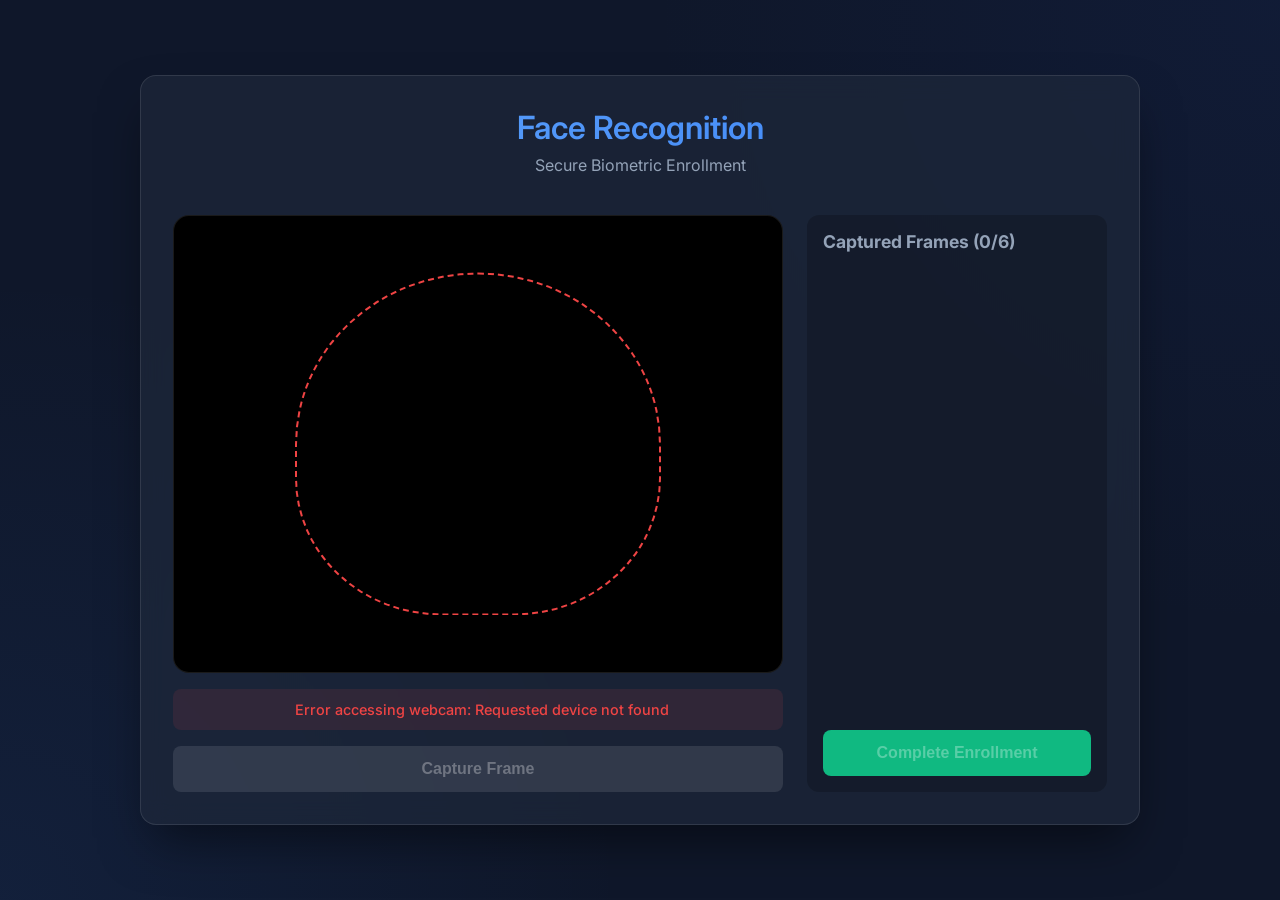
==== frontend/capture/index.html @ 4819c45b "chore: separate frontend for vercel and backend for railway" ====
<!DOCTYPE html>
<html lang="en">
<head>
  <meta charset="UTF-8" />
  <meta name="viewport" content="width=device-width, initial-scale=1.0" />
  <title>Face Capture – Enrollment</title>
  <link rel="stylesheet" href="style.css" />
  <link href="https://fonts.googleapis.com/css2?family=Inter:wght@300;400;600&display=swap" rel="stylesheet">
</head>
<body>
  <div class="container">
    <header>
      <h1>Face Recognition</h1>
      <p>Secure Biometric Enrollment</p>
    </header>
    
    <main class="capture-container">
      <div id="video-wrapper">
        <video id="webcam" autoplay playsinline></video>
        <div id="face-guide"></div>
      </div>
      
      <div id="feedback-panel" class="hidden">
        <span id="feedback-icon"></span>
        <span id="feedback-text">Position your face inside the frame</span>
      </div>

      <div class="controls">
        <button id="capture-btn" disabled>Capture Frame</button>
      </div>
    </main>

    <aside class="gallery-container">
      <h2>Captured Frames (<span id="frame-count">0</span>/6)</h2>
      <div id="gallery"></div>
      <button id="submit-btn" disabled>Complete Enrollment</button>
    </aside>
  </div>

  <script src="app.js"></script>
</body>
</html>
---- frontend/capture/style.css ----
:root {
  --bg-color: #0f172a;
  --surface-color: rgba(30, 41, 59, 0.7);
  --primary-color: #3b82f6;
  --success-color: #10b981;
  --error-color: #ef4444;
  --text-primary: #f8fafc;
  --text-secondary: #94a3b8;
  --border-radius: 16px;
  --transition: all 0.3s ease;
}

* {
  box-sizing: border-box;
  margin: 0;
  padding: 0;
}

body {
  font-family: 'Inter', sans-serif;
  background-color: var(--bg-color);
  color: var(--text-primary);
  display: flex;
  justify-content: center;
  align-items: center;
  min-height: 100vh;
  background-image: radial-gradient(circle at top right, #1e3a8a20 0%, transparent 40%),
                    radial-gradient(circle at bottom left, #3b82f615 0%, transparent 40%);
}

.container {
  display: grid;
  grid-template-columns: 1fr 300px;
  grid-gap: 24px;
  background: var(--surface-color);
  backdrop-filter: blur(12px);
  border: 1px solid rgba(255, 255, 255, 0.1);
  padding: 32px;
  border-radius: var(--border-radius);
  box-shadow: 0 25px 50px -12px rgba(0, 0, 0, 0.5);
  max-width: 1000px;
  width: 100%;
}

header {
  grid-column: 1 / -1;
  text-align: center;
  margin-bottom: 16px;
}

header h1 {
  font-size: 2rem;
  font-weight: 600;
  margin-bottom: 8px;
  background: linear-gradient(135deg, #60a5fa, #3b82f6);
  -webkit-background-clip: text;
  -webkit-text-fill-color: transparent;
}

header p {
  color: var(--text-secondary);
}

.capture-container {
  display: flex;
  flex-direction: column;
  gap: 16px;
}

#video-wrapper {
  position: relative;
  width: 100%;
  aspect-ratio: 4/3;
  border-radius: var(--border-radius);
  overflow: hidden;
  background: #000;
  box-shadow: inset 0 0 0 1px rgba(255, 255, 255, 0.1);
}

#webcam {
  width: 100%;
  height: 100%;
  object-fit: cover;
  transform: scaleX(-1); /* Mirror effect */
}

#face-guide {
  position: absolute;
  top: 50%;
  left: 50%;
  transform: translate(-50%, -50%);
  width: 60%;
  height: 75%;
  border: 2px dashed rgba(255, 255, 255, 0.5);
  border-radius: 50% 50% 40% 40%;
  pointer-events: none;
  transition: var(--transition);
}

#face-guide.good { border-color: var(--success-color); }
#face-guide.bad { border-color: var(--error-color); }

#feedback-panel {
  display: flex;
  align-items: center;
  justify-content: center;
  gap: 8px;
  padding: 12px;
  border-radius: 8px;
  font-size: 0.9rem;
  font-weight: 500;
  transition: var(--transition);
  background: rgba(255, 255, 255, 0.05);
}

#feedback-panel.success {
  background: rgba(16, 185, 129, 0.1);
  color: var(--success-color);
}

#feedback-panel.error {
  background: rgba(239, 68, 68, 0.1);
  color: var(--error-color);
}

button {
  background: var(--primary-color);
  color: white;
  border: none;
  padding: 14px 24px;
  border-radius: 8px;
  font-size: 1rem;
  font-weight: 600;
  cursor: pointer;
  transition: var(--transition);
  width: 100%;
}

button:hover:not(:disabled) {
  background: #2563eb;
  transform: translateY(-1px);
}

button:disabled {
  background: rgba(255, 255, 255, 0.1);
  color: rgba(255, 255, 255, 0.3);
  cursor: not-allowed;
}

.gallery-container {
  display: flex;
  flex-direction: column;
  background: rgba(0, 0, 0, 0.2);
  padding: 16px;
  border-radius: 12px;
}

.gallery-container h2 {
  font-size: 1.1rem;
  margin-bottom: 16px;
  color: var(--text-secondary);
}

#gallery {
  display: grid;
  grid-template-columns: repeat(2, 1fr);
  gap: 8px;
  margin-bottom: auto;
  align-content: start;
}

.gallery-item {
  position: relative;
  aspect-ratio: 1;
  border-radius: 8px;
  overflow: hidden;
  border: 1px solid rgba(255, 255, 255, 0.1);
}

.gallery-item img {
  width: 100%;
  height: 100%;
  object-fit: cover;
  transform: scaleX(-1);
}

.gallery-item .remove-btn {
  position: absolute;
  top: 4px;
  right: 4px;
  background: rgba(239, 68, 68, 0.9);
  color: white;
  border: none;
  border-radius: 50%;
  width: 24px;
  height: 24px;
  cursor: pointer;
  display: flex;
  align-items: center;
  justify-content: center;
  font-size: 14px;
  padding: 0;
}

.gallery-item .remove-btn:hover { background: #dc2626; transform: scale(1.1); }

#submit-btn {
  margin-top: 16px;
  background: var(--success-color);
}

#submit-btn:hover:not(:disabled) { background: #059669; }

@media (max-width: 768px) {
  .container { grid-template-columns: 1fr; }
  #gallery { grid-template-columns: repeat(5, 1fr); }
}
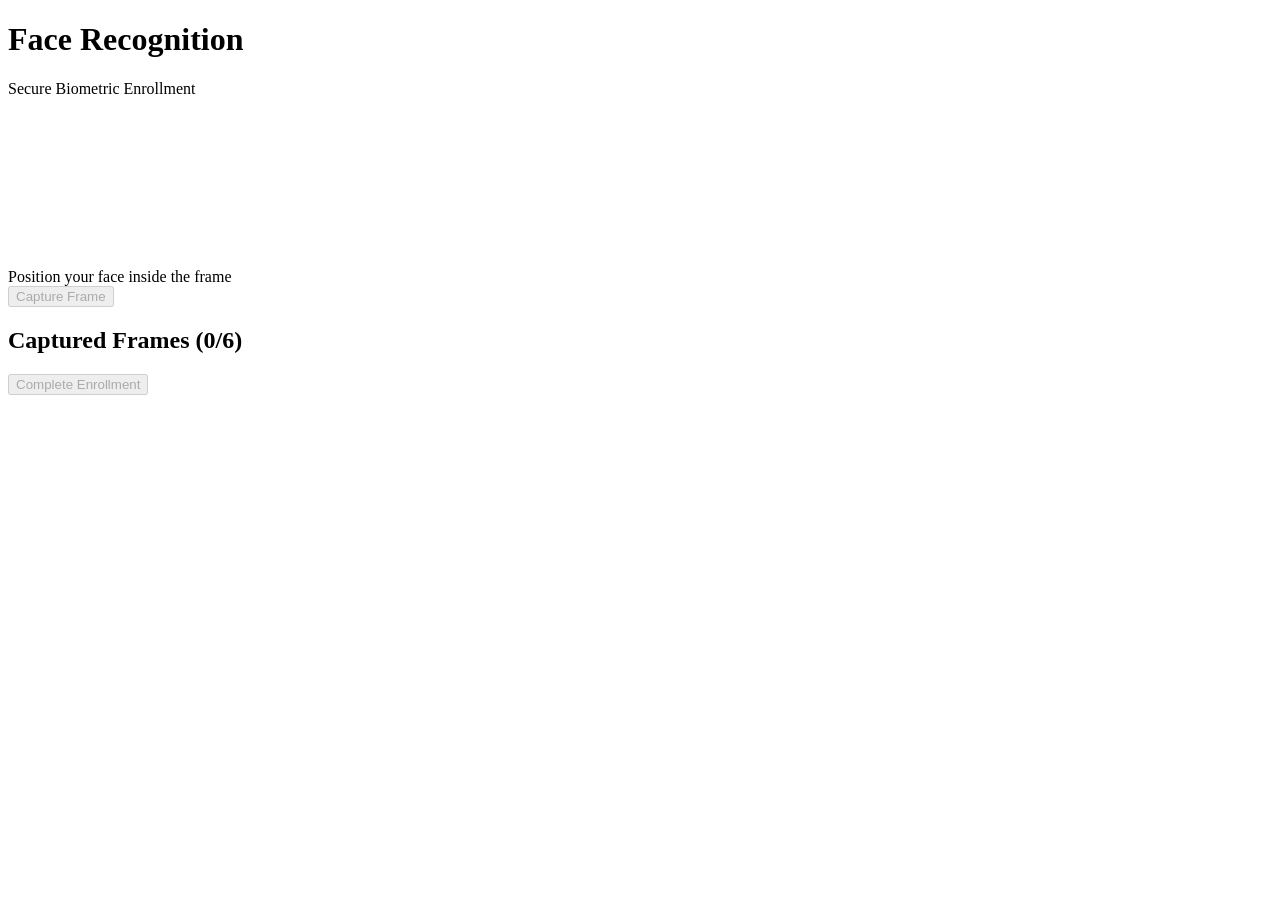
==== commit a22746d4: "fix(ui): use absolute paths for static assets in html" ====
--- a/frontend/capture/index.html
+++ b/frontend/capture/index.html
@@ -4,7 +4,7 @@
   <meta charset="UTF-8" />
   <meta name="viewport" content="width=device-width, initial-scale=1.0" />
   <title>Face Capture – Enrollment</title>
-  <link rel="stylesheet" href="style.css" />
+  <link rel="stylesheet" href="/capture/style.css" />
   <link href="https://fonts.googleapis.com/css2?family=Inter:wght@300;400;600&display=swap" rel="stylesheet">
 </head>
 <body>
@@ -37,6 +37,6 @@
     </aside>
   </div>
 
-  <script src="app.js"></script>
+  <script src="/capture/app.js"></script>
 </body>
 </html>
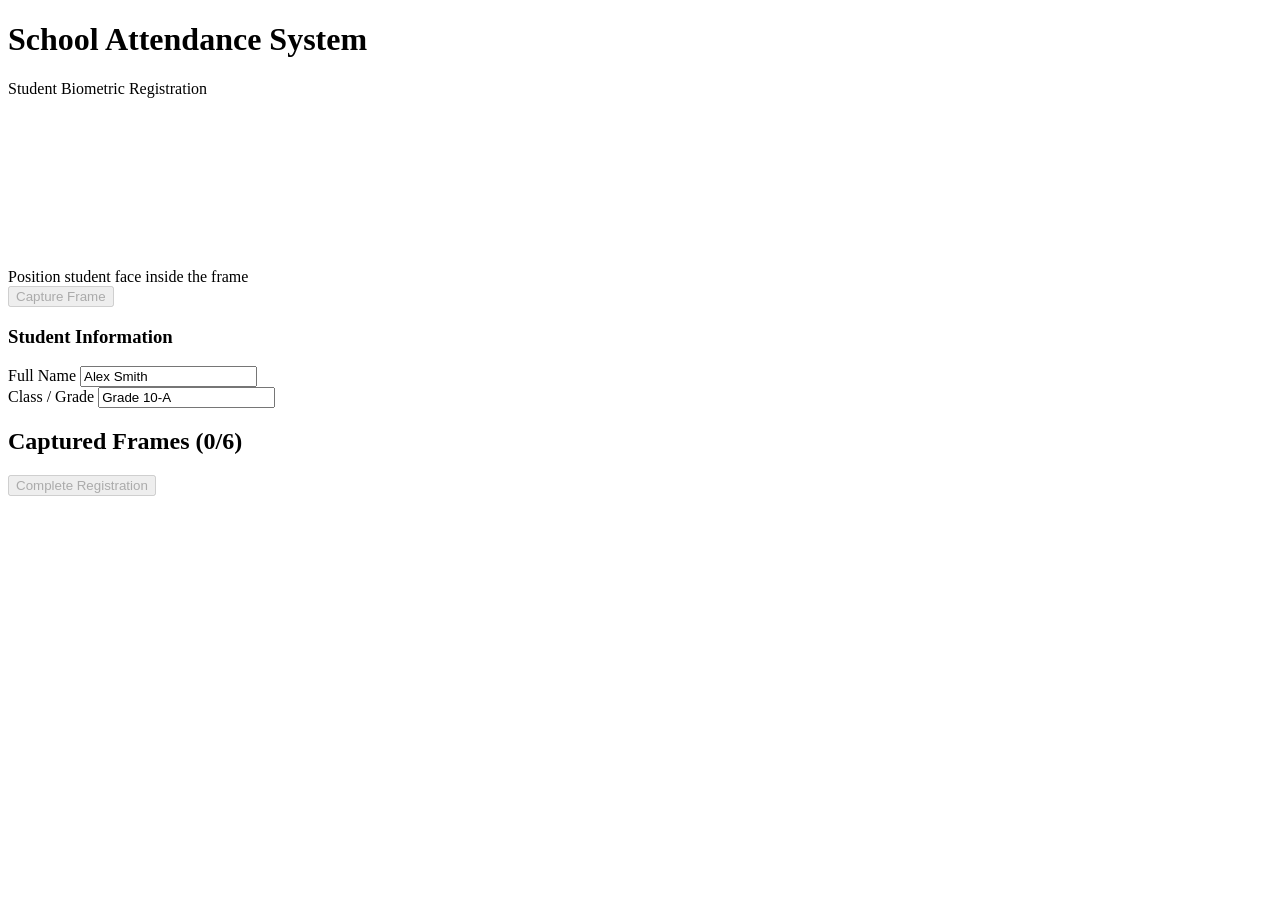
==== commit 3d515b80: "feat(ui): add student registration inputs and update enrollment wording" ====
--- a/frontend/capture/index.html
+++ b/frontend/capture/index.html
@@ -4,14 +4,15 @@
   <meta charset="UTF-8" />
   <meta name="viewport" content="width=device-width, initial-scale=1.0" />
   <title>Face Capture – Enrollment</title>
+  <link rel="icon" href="data:image/svg+xml,%3Csvg xmlns='http://www.w3.org/2000/svg' viewBox='0 0 64 64'%3E%3Ccircle cx='32' cy='32' r='30' fill='%231b4f91'/%3E%3Ccircle cx='32' cy='25' r='11' fill='white'/%3E%3Cpath d='M14 55c3-12 10-18 18-18s15 6 18 18' fill='white'/%3E%3C/svg%3E" />
   <link rel="stylesheet" href="/capture/style.css" />
   <link href="https://fonts.googleapis.com/css2?family=Inter:wght@300;400;600&display=swap" rel="stylesheet">
 </head>
 <body>
   <div class="container">
     <header>
-      <h1>Face Recognition</h1>
-      <p>Secure Biometric Enrollment</p>
+      <h1>School Attendance System</h1>
+      <p>Student Biometric Registration</p>
     </header>
     
     <main class="capture-container">
@@ -22,7 +23,7 @@
       
       <div id="feedback-panel" class="hidden">
         <span id="feedback-icon"></span>
-        <span id="feedback-text">Position your face inside the frame</span>
+        <span id="feedback-text">Position student face inside the frame</span>
       </div>
 
       <div class="controls">
@@ -31,12 +32,24 @@
     </main>
 
     <aside class="gallery-container">
+      <div class="student-info-form">
+        <h3>Student Information</h3>
+        <div class="form-group">
+          <label for="student-name">Full Name</label>
+          <input type="text" id="student-name" placeholder="e.g. Alex Smith" value="Alex Smith" required />
+        </div>
+        <div class="form-group">
+          <label for="student-class">Class / Grade</label>
+          <input type="text" id="student-class" placeholder="e.g. Grade 10-A" value="Grade 10-A" required />
+        </div>
+      </div>
+
       <h2>Captured Frames (<span id="frame-count">0</span>/6)</h2>
       <div id="gallery"></div>
-      <button id="submit-btn" disabled>Complete Enrollment</button>
+      <button id="submit-btn" disabled>Complete Registration</button>
     </aside>
   </div>
 
-  <script src="/capture/app.js"></script>
+  <script src="/capture/app.js?v=20260728-1"></script>
 </body>
 </html>
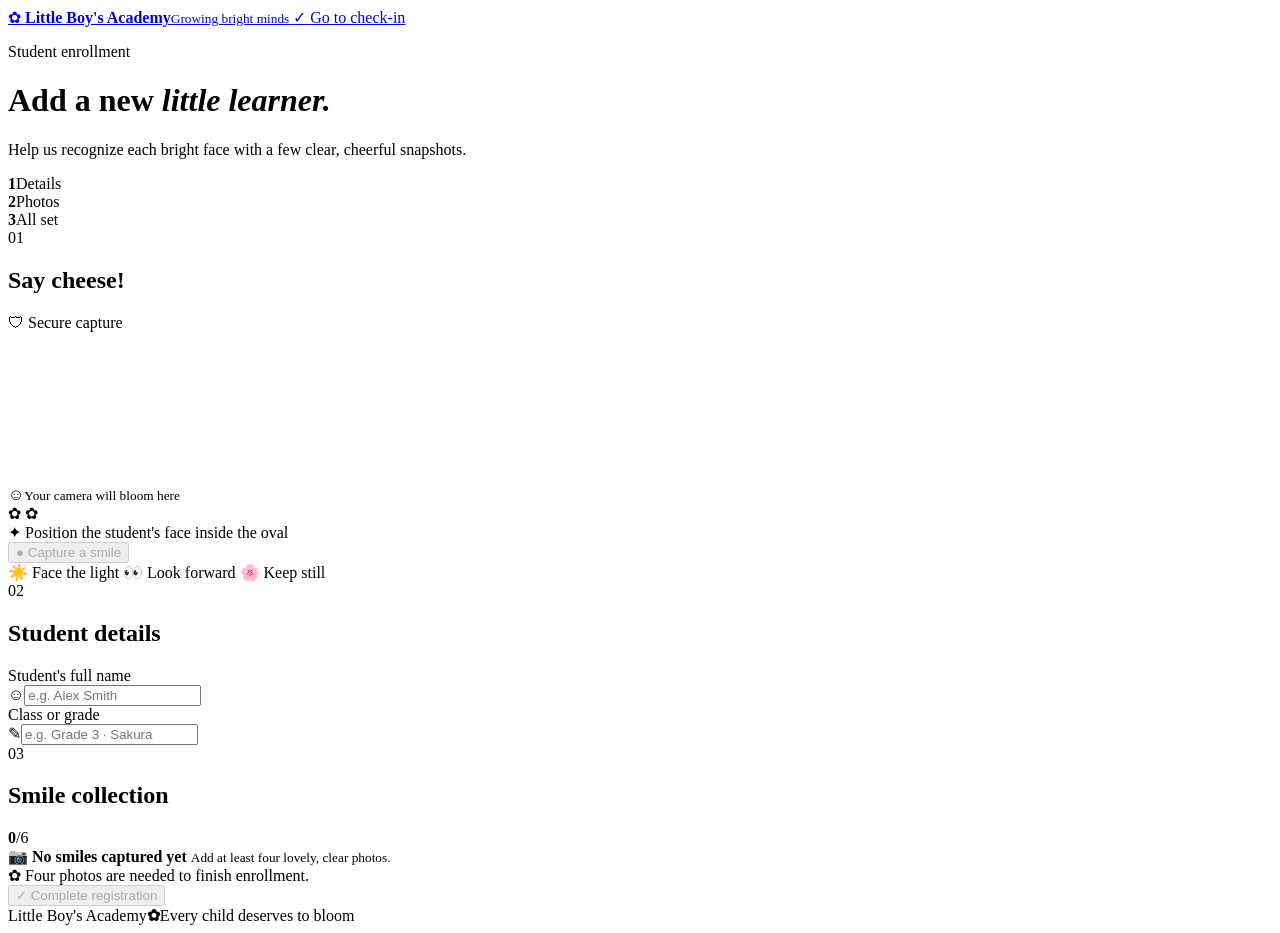
==== commit d33d52a2: "refactor: overhaul frontend UI with new pastel color palette, updated layout structure, and stylized" ====
--- a/frontend/capture/index.html
+++ b/frontend/capture/index.html
@@ -1,55 +1,118 @@
 <!DOCTYPE html>
 <html lang="en">
 <head>
-  <meta charset="UTF-8" />
-  <meta name="viewport" content="width=device-width, initial-scale=1.0" />
-  <title>Face Capture – Enrollment</title>
-  <link rel="icon" href="data:image/svg+xml,%3Csvg xmlns='http://www.w3.org/2000/svg' viewBox='0 0 64 64'%3E%3Ccircle cx='32' cy='32' r='30' fill='%231b4f91'/%3E%3Ccircle cx='32' cy='25' r='11' fill='white'/%3E%3Cpath d='M14 55c3-12 10-18 18-18s15 6 18 18' fill='white'/%3E%3C/svg%3E" />
-  <link rel="stylesheet" href="/capture/style.css" />
-  <link href="https://fonts.googleapis.com/css2?family=Inter:wght@300;400;600&display=swap" rel="stylesheet">
+  <meta charset="UTF-8">
+  <meta name="viewport" content="width=device-width, initial-scale=1.0">
+  <meta name="theme-color" content="#c94f70">
+  <meta name="description" content="Register a student at Little Boy's Academy.">
+  <title>Student Registration · Little Boy's Academy</title>
+  <link rel="icon" href="data:image/svg+xml,%3Csvg xmlns='http://www.w3.org/2000/svg' viewBox='0 0 64 64'%3E%3Ccircle cx='32' cy='32' r='30' fill='%23fff8f3'/%3E%3Cpath d='M32 36c-14-7-13-19-5-20 4-1 6 2 5 7 0-5 2-8 6-7 8 1 9 13-6 20z' fill='%23df7894'/%3E%3Ccircle cx='32' cy='31' r='4' fill='%23f4c34e'/%3E%3C/svg%3E">
+  <link rel="stylesheet" href="/capture/style.css">
+  <link rel="preconnect" href="https://fonts.googleapis.com">
+  <link rel="preconnect" href="https://fonts.gstatic.com" crossorigin>
+  <link href="https://fonts.googleapis.com/css2?family=DM+Serif+Display&family=Nunito:wght@400;600;700;800&display=swap" rel="stylesheet">
 </head>
 <body>
-  <div class="container">
-    <header>
-      <h1>School Attendance System</h1>
-      <p>Student Biometric Registration</p>
+  <div class="petal-field" aria-hidden="true"><i></i><i></i><i></i><i></i><i></i></div>
+
+  <div class="page-shell">
+    <nav class="topbar">
+      <a class="brand" href="/">
+        <span class="brand-mark">✿</span>
+        <span><strong>Little Boy's Academy</strong><small>Growing bright minds</small></span>
+      </a>
+      <a class="checkin-link" href="/checkin/"><span>✓</span> Go to check-in</a>
+    </nav>
+
+    <header class="page-heading">
+      <div>
+        <p class="eyebrow">Student enrollment</p>
+        <h1>Add a new <em>little learner.</em></h1>
+        <p>Help us recognize each bright face with a few clear, cheerful snapshots.</p>
+      </div>
+      <div class="step-track" aria-label="Registration steps">
+        <div class="active"><b>1</b><span>Details</span></div>
+        <i></i>
+        <div class="active"><b>2</b><span>Photos</span></div>
+        <i></i>
+        <div><b>3</b><span>All set</span></div>
+      </div>
     </header>
-    
-    <main class="capture-container">
-      <div id="video-wrapper">
-        <video id="webcam" autoplay playsinline></video>
-        <div id="face-guide"></div>
-      </div>
-      
-      <div id="feedback-panel" class="hidden">
-        <span id="feedback-icon"></span>
-        <span id="feedback-text">Position student face inside the frame</span>
-      </div>
 
-      <div class="controls">
-        <button id="capture-btn" disabled>Capture Frame</button>
-      </div>
+    <main class="container">
+      <section class="capture-container">
+        <div class="section-heading">
+          <div>
+            <span class="section-number">01</span>
+            <h2>Say cheese!</h2>
+          </div>
+          <span class="secure-note">🛡 Secure capture</span>
+        </div>
+
+        <div id="video-wrapper">
+          <video id="webcam" autoplay playsinline aria-label="Student enrollment camera"></video>
+          <div class="camera-placeholder" aria-hidden="true"><span>☺</span><small>Your camera will bloom here</small></div>
+          <div id="face-guide"><i></i><i></i><i></i><i></i></div>
+          <span class="corner-flower one">✿</span>
+          <span class="corner-flower two">✿</span>
+        </div>
+
+        <div id="feedback-panel">
+          <span id="feedback-icon">✦</span>
+          <span id="feedback-text">Position the student's face inside the oval</span>
+        </div>
+
+        <button id="capture-btn" disabled>
+          <span class="button-camera">●</span>
+          Capture a smile
+        </button>
+
+        <div class="photo-tips">
+          <span>☀️ Face the light</span>
+          <span>👀 Look forward</span>
+          <span>🌸 Keep still</span>
+        </div>
+      </section>
+
+      <aside class="gallery-container">
+        <div class="student-info-form">
+          <div class="section-heading compact">
+            <div><span class="section-number">02</span><h2>Student details</h2></div>
+          </div>
+          <div class="form-group">
+            <label for="student-name">Student's full name</label>
+            <div class="input-wrap"><span>☺</span><input type="text" id="student-name" placeholder="e.g. Alex Smith" value="" autocomplete="name" required></div>
+          </div>
+          <div class="form-group">
+            <label for="student-class">Class or grade</label>
+            <div class="input-wrap"><span>✎</span><input type="text" id="student-class" placeholder="e.g. Grade 3 · Sakura" value="" required></div>
+          </div>
+        </div>
+
+        <div class="gallery-heading">
+          <div>
+            <span class="section-number">03</span>
+            <h2>Smile collection</h2>
+          </div>
+          <span class="frame-pill"><b id="frame-count">0</b>/6</span>
+        </div>
+
+        <div id="gallery" aria-live="polite">
+          <div class="empty-gallery">
+            <span>📷</span>
+            <strong>No smiles captured yet</strong>
+            <small>Add at least four lovely, clear photos.</small>
+          </div>
+        </div>
+
+        <div class="minimum-note"><span>✿</span> Four photos are needed to finish enrollment.</div>
+        <button id="submit-btn" disabled><span>✓</span> Complete registration</button>
+      </aside>
     </main>
 
-    <aside class="gallery-container">
-      <div class="student-info-form">
-        <h3>Student Information</h3>
-        <div class="form-group">
-          <label for="student-name">Full Name</label>
-          <input type="text" id="student-name" placeholder="e.g. Alex Smith" value="Alex Smith" required />
-        </div>
-        <div class="form-group">
-          <label for="student-class">Class / Grade</label>
-          <input type="text" id="student-class" placeholder="e.g. Grade 10-A" value="Grade 10-A" required />
-        </div>
-      </div>
-
-      <h2>Captured Frames (<span id="frame-count">0</span>/6)</h2>
-      <div id="gallery"></div>
-      <button id="submit-btn" disabled>Complete Registration</button>
-    </aside>
+    <footer><span>Little Boy's Academy</span><b>✿</b><span>Every child deserves to bloom</span></footer>
   </div>
 
-  <script src="/capture/app.js?v=20260728-1"></script>
+  <script src="/capture/app.js?v=20260728-2"></script>
 </body>
 </html>
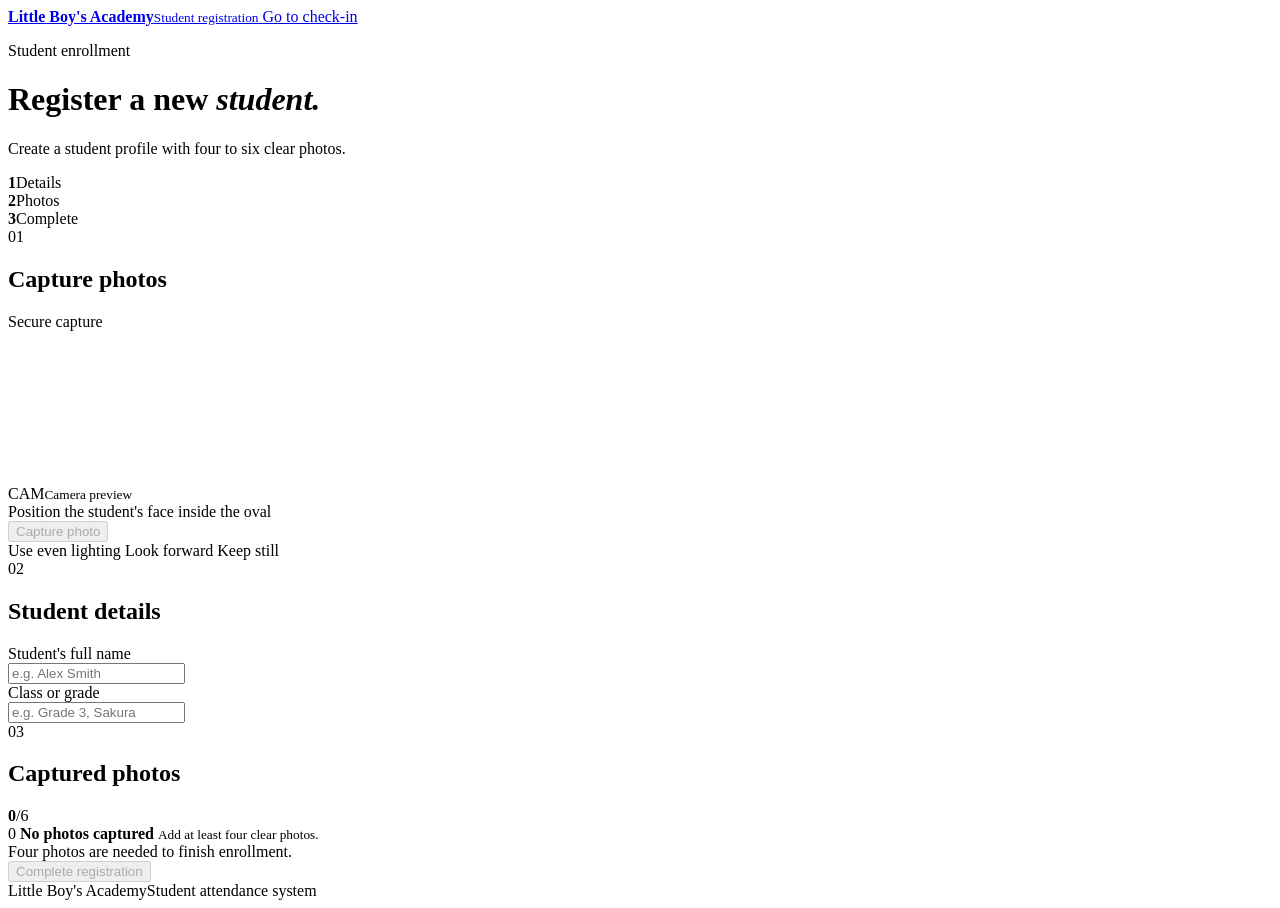
==== commit 975c896b: "refactor: update UI feedback messages and standardize code formatting across frontend modules" ====
--- a/frontend/capture/index.html
+++ b/frontend/capture/index.html
@@ -1,118 +1,163 @@
 <!DOCTYPE html>
 <html lang="en">
-<head>
-  <meta charset="UTF-8">
-  <meta name="viewport" content="width=device-width, initial-scale=1.0">
-  <meta name="theme-color" content="#c94f70">
-  <meta name="description" content="Register a student at Little Boy's Academy.">
-  <title>Student Registration · Little Boy's Academy</title>
-  <link rel="icon" href="data:image/svg+xml,%3Csvg xmlns='http://www.w3.org/2000/svg' viewBox='0 0 64 64'%3E%3Ccircle cx='32' cy='32' r='30' fill='%23fff8f3'/%3E%3Cpath d='M32 36c-14-7-13-19-5-20 4-1 6 2 5 7 0-5 2-8 6-7 8 1 9 13-6 20z' fill='%23df7894'/%3E%3Ccircle cx='32' cy='31' r='4' fill='%23f4c34e'/%3E%3C/svg%3E">
-  <link rel="stylesheet" href="/capture/style.css">
-  <link rel="preconnect" href="https://fonts.googleapis.com">
-  <link rel="preconnect" href="https://fonts.gstatic.com" crossorigin>
-  <link href="https://fonts.googleapis.com/css2?family=DM+Serif+Display&family=Nunito:wght@400;600;700;800&display=swap" rel="stylesheet">
-</head>
-<body>
-  <div class="petal-field" aria-hidden="true"><i></i><i></i><i></i><i></i><i></i></div>
+  <head>
+    <meta charset="UTF-8">
+    <meta name="viewport" content="width=device-width, initial-scale=1.0">
+    <meta name="theme-color" content="#c94f70">
+    <meta
+      name="description"
+      content="Register a student at Little Boy's Academy."
+    >
+    <title>Student Registration | Little Boy's Academy</title>
+    <link
+      rel="icon"
+      href="data:image/svg+xml,%3Csvg xmlns='http://www.w3.org/2000/svg' viewBox='0 0 64 64'%3E%3Ccircle cx='32' cy='32' r='30' fill='%23fff8f3'/%3E%3Cpath d='M32 36c-14-7-13-19-5-20 4-1 6 2 5 7 0-5 2-8 6-7 8 1 9 13-6 20z' fill='%23df7894'/%3E%3Ccircle cx='32' cy='31' r='4' fill='%23f4c34e'/%3E%3C/svg%3E"
+    >
+    <link rel="stylesheet" href="/capture/style.css">
+    <link rel="preconnect" href="https://fonts.googleapis.com">
+    <link rel="preconnect" href="https://fonts.gstatic.com" crossorigin>
+    <link
+      href="https://fonts.googleapis.com/css2?family=DM+Serif+Display&amp;family=Nunito:wght@400;600;700;800&amp;display=swap"
+      rel="stylesheet"
+    >
+  </head>
+  <body>
+    <div class="petal-field" aria-hidden="true">
+      <i></i><i></i><i></i><i></i><i></i>
+    </div>
 
-  <div class="page-shell">
-    <nav class="topbar">
-      <a class="brand" href="/">
-        <span class="brand-mark">✿</span>
-        <span><strong>Little Boy's Academy</strong><small>Growing bright minds</small></span>
-      </a>
-      <a class="checkin-link" href="/checkin/"><span>✓</span> Go to check-in</a>
-    </nav>
+    <div class="page-shell">
+      <nav class="topbar">
+        <a class="brand" href="/">
+          <span class="brand-mark" aria-hidden="true"><i></i></span>
+          <span
+            ><strong>Little Boy's Academy</strong
+            ><small>Student registration</small></span
+          >
+        </a>
+        <a class="checkin-link" href="/checkin/">Go to check-in</a>
+      </nav>
 
-    <header class="page-heading">
-      <div>
-        <p class="eyebrow">Student enrollment</p>
-        <h1>Add a new <em>little learner.</em></h1>
-        <p>Help us recognize each bright face with a few clear, cheerful snapshots.</p>
-      </div>
-      <div class="step-track" aria-label="Registration steps">
-        <div class="active"><b>1</b><span>Details</span></div>
-        <i></i>
-        <div class="active"><b>2</b><span>Photos</span></div>
-        <i></i>
-        <div><b>3</b><span>All set</span></div>
-      </div>
-    </header>
+      <header class="page-heading">
+        <div>
+          <p class="eyebrow">Student enrollment</p>
+          <h1>Register a new <em>student.</em></h1>
+          <p>Create a student profile with four to six clear photos.</p>
+        </div>
+      <div class="step-track" role="group" aria-label="Registration steps">
+          <div class="active"><b>1</b><span>Details</span></div>
+          <i></i>
+          <div class="active"><b>2</b><span>Photos</span></div>
+          <i></i>
+          <div><b>3</b><span>Complete</span></div>
+        </div>
+      </header>
 
-    <main class="container">
-      <section class="capture-container">
-        <div class="section-heading">
-          <div>
-            <span class="section-number">01</span>
-            <h2>Say cheese!</h2>
+      <main class="container">
+        <section class="capture-container">
+          <div class="section-heading">
+            <div>
+              <span class="section-number">01</span>
+              <h2>Capture photos</h2>
+            </div>
+            <span class="secure-note">Secure capture</span>
           </div>
-          <span class="secure-note">🛡 Secure capture</span>
-        </div>
 
-        <div id="video-wrapper">
-          <video id="webcam" autoplay playsinline aria-label="Student enrollment camera"></video>
-          <div class="camera-placeholder" aria-hidden="true"><span>☺</span><small>Your camera will bloom here</small></div>
-          <div id="face-guide"><i></i><i></i><i></i><i></i></div>
-          <span class="corner-flower one">✿</span>
-          <span class="corner-flower two">✿</span>
-        </div>
+          <div id="video-wrapper">
+          <video id="webcam" playsinline></video>
+            <div class="camera-placeholder" aria-hidden="true">
+              <span>CAM</span><small>Camera preview</small>
+            </div>
+            <div id="face-guide"><i></i><i></i><i></i><i></i></div>
+            <span class="corner-flower one"></span>
+            <span class="corner-flower two"></span>
+          </div>
 
-        <div id="feedback-panel">
-          <span id="feedback-icon">✦</span>
-          <span id="feedback-text">Position the student's face inside the oval</span>
-        </div>
+          <div id="feedback-panel">
+            <span id="feedback-icon"></span>
+            <span id="feedback-text"
+              >Position the student's face inside the oval</span
+            >
+          </div>
 
-        <button id="capture-btn" disabled>
-          <span class="button-camera">●</span>
-          Capture a smile
+        <button id="capture-btn" type="button" disabled>
+            <span class="button-camera"></span>
+            Capture photo
+          </button>
+
+          <div class="photo-tips">
+            <span>Use even lighting</span>
+            <span>Look forward</span>
+            <span>Keep still</span>
+          </div>
+        </section>
+
+        <aside class="gallery-container">
+          <div class="student-info-form">
+            <div class="section-heading compact">
+              <div>
+                <span class="section-number">02</span>
+                <h2>Student details</h2>
+              </div>
+            </div>
+            <div class="form-group">
+              <label for="student-name">Student's full name</label>
+              <div class="input-wrap">
+            <input
+              type="text"
+                  id="student-name"
+                  placeholder="e.g. Alex Smith"
+                  value=""
+                  autocomplete="name"
+              required
+            >
+              </div>
+            </div>
+            <div class="form-group">
+              <label for="student-class">Class or grade</label>
+              <div class="input-wrap">
+            <input
+                  type="text"
+                  id="student-class"
+                  placeholder="e.g. Grade 3, Sakura"
+                  value=""
+              required
+            >
+              </div>
+            </div>
+          </div>
+
+          <div class="gallery-heading">
+            <div>
+              <span class="section-number">03</span>
+              <h2>Captured photos</h2>
+            </div>
+            <span class="frame-pill"><b id="frame-count">0</b>/6</span>
+          </div>
+
+          <div id="gallery" aria-live="polite">
+            <div class="empty-gallery">
+              <span>0</span>
+              <strong>No photos captured</strong>
+              <small>Add at least four clear photos.</small>
+            </div>
+          </div>
+
+          <div class="minimum-note">
+            Four photos are needed to finish enrollment.
+          </div>
+        <button id="submit-btn" type="button" disabled>
+          Complete registration
         </button>
+        </aside>
+      </main>
 
-        <div class="photo-tips">
-          <span>☀️ Face the light</span>
-          <span>👀 Look forward</span>
-          <span>🌸 Keep still</span>
-        </div>
-      </section>
+      <footer>
+        <span>Little Boy's Academy</span><b></b
+        ><span>Student attendance system</span>
+      </footer>
+    </div>
 
-      <aside class="gallery-container">
-        <div class="student-info-form">
-          <div class="section-heading compact">
-            <div><span class="section-number">02</span><h2>Student details</h2></div>
-          </div>
-          <div class="form-group">
-            <label for="student-name">Student's full name</label>
-            <div class="input-wrap"><span>☺</span><input type="text" id="student-name" placeholder="e.g. Alex Smith" value="" autocomplete="name" required></div>
-          </div>
-          <div class="form-group">
-            <label for="student-class">Class or grade</label>
-            <div class="input-wrap"><span>✎</span><input type="text" id="student-class" placeholder="e.g. Grade 3 · Sakura" value="" required></div>
-          </div>
-        </div>
-
-        <div class="gallery-heading">
-          <div>
-            <span class="section-number">03</span>
-            <h2>Smile collection</h2>
-          </div>
-          <span class="frame-pill"><b id="frame-count">0</b>/6</span>
-        </div>
-
-        <div id="gallery" aria-live="polite">
-          <div class="empty-gallery">
-            <span>📷</span>
-            <strong>No smiles captured yet</strong>
-            <small>Add at least four lovely, clear photos.</small>
-          </div>
-        </div>
-
-        <div class="minimum-note"><span>✿</span> Four photos are needed to finish enrollment.</div>
-        <button id="submit-btn" disabled><span>✓</span> Complete registration</button>
-      </aside>
-    </main>
-
-    <footer><span>Little Boy's Academy</span><b>✿</b><span>Every child deserves to bloom</span></footer>
-  </div>
-
-  <script src="/capture/app.js?v=20260728-2"></script>
-</body>
+    <script src="/capture/app.js?v=20260728-2"></script>
+  </body>
 </html>
